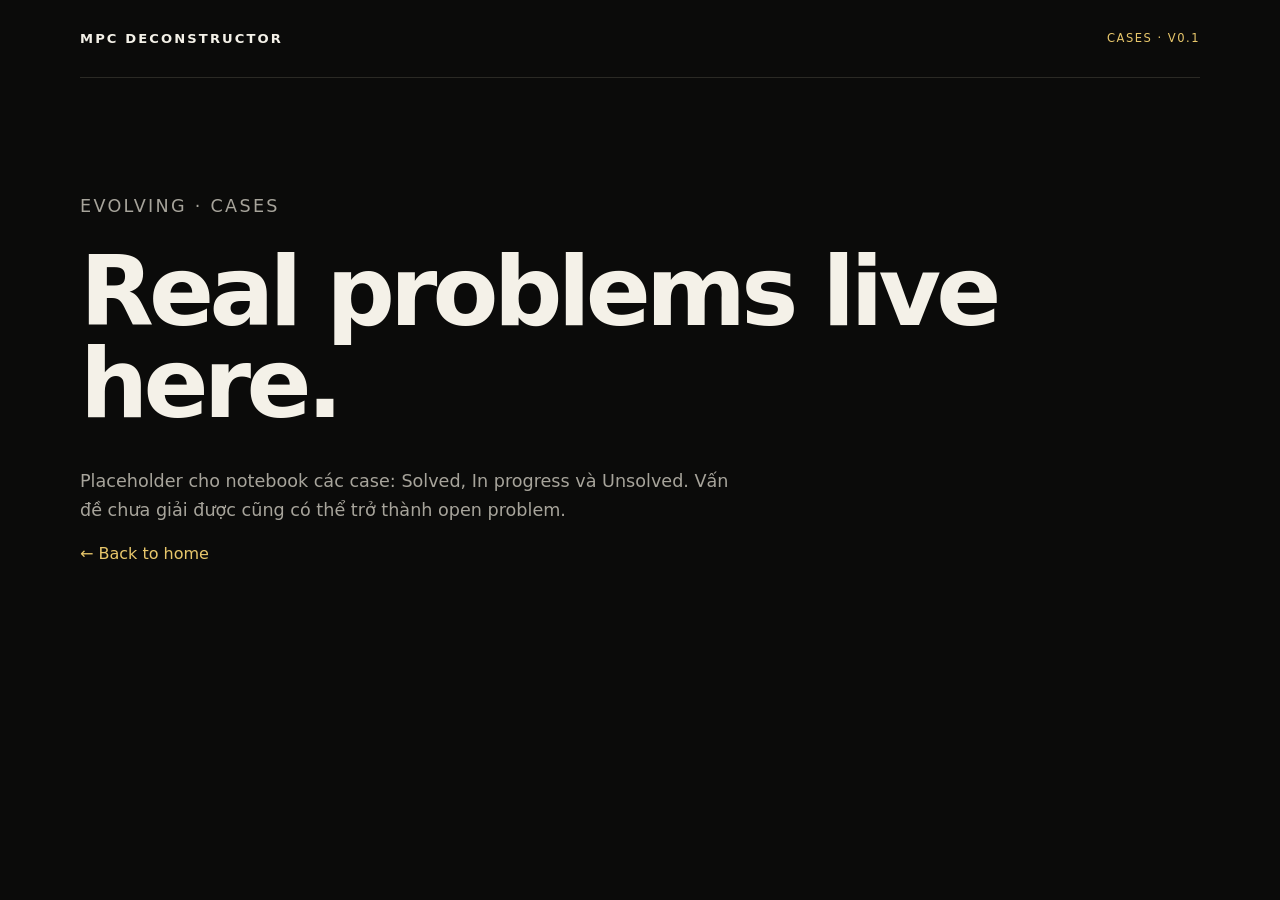
==== cases.html @ 7904d050 "v0.1: add cases.html" ====
<!doctype html><html lang="vi"><head><meta charset="utf-8"><meta name="viewport" content="width=device-width,initial-scale=1"><meta name="referrer" content="strict-origin-when-cross-origin"><meta http-equiv="Content-Security-Policy" content="default-src 'self';style-src 'self';script-src 'self';img-src 'self' data:;base-uri 'self';form-action 'self';frame-ancestors 'none';"><title>Cases · MPC Deconstructor</title><link rel="stylesheet" href="styles.css"></head><body><header class="site-header"><a class="brand" href="index.html">MPC DECONSTRUCTOR</a><span class="version">CASES · v0.1</span></header><main class="container placeholder"><p class="eyebrow">EVOLVING · CASES</p><h1>Real problems live here.</h1><p>Placeholder cho notebook các case: Solved, In progress và Unsolved. Vấn đề chưa giải được cũng có thể trở thành open problem.</p><a class="back" href="index.html">← Back to home</a></main></body></html>
---- styles.css ----
:root{--bg:#0b0b0a;--panel:#131311;--panel-hover:#1a1a17;--text:#f4f1e8;--muted:#a7a49b;--line:#2b2a25;--accent:#e8c76b;--max:1120px}*{box-sizing:border-box}html{scroll-behavior:smooth}body{margin:0;background:var(--bg);color:var(--text);font-family:Inter,ui-sans-serif,system-ui,-apple-system,BlinkMacSystemFont,"Segoe UI",sans-serif;line-height:1.6}a{color:inherit}.container{width:min(calc(100% - 40px),var(--max));margin-inline:auto}.site-header{width:min(calc(100% - 40px),var(--max));margin:0 auto;padding:28px 0;display:flex;justify-content:space-between;align-items:center;border-bottom:1px solid var(--line)}.brand{font-size:.82rem;letter-spacing:.16em;text-decoration:none;font-weight:800}.version,.eyebrow,.box-type,.card-index{color:var(--accent);font-size:.72rem;letter-spacing:.13em;text-transform:uppercase}.hero{padding:110px 0 120px;max-width:980px}.hero h1{max-width:800px;margin:14px 0 20px;font-size:clamp(3rem,8vw,6.6rem);line-height:.95;letter-spacing:-.055em}.hero-lead{font-size:clamp(1.25rem,2vw,1.65rem);max-width:720px;margin:0}.hero-note{color:var(--muted);margin-top:12px}.section-heading{max-width:720px;margin-bottom:44px}.section-heading h2{font-size:clamp(2.2rem,5vw,4rem);line-height:1;letter-spacing:-.04em;margin:8px 0 18px}.section-heading p:last-child{color:var(--muted);font-size:1.05rem}.why{padding:90px 0;border-top:1px solid var(--line)}.comparison-grid,.critique-grid,.box-grid{display:grid;gap:14px}.comparison-grid{grid-template-columns:repeat(2,1fr);margin-bottom:14px}.problem-card,.critique-grid article,.feature-box{border:1px solid var(--line);background:var(--panel);border-radius:18px}.problem-card{min-height:250px;padding:30px}.problem-card h3{font-size:1.6rem;margin:35px 0 8px}.problem-card p{color:var(--muted)}.problem-card .formula{color:var(--text);font-weight:700}.critique-grid{grid-template-columns:repeat(3,1fr)}.critique-grid article{padding:24px;min-height:180px}.critique-grid span{color:var(--accent);font-size:.75rem}.critique-grid h3{margin:28px 0 6px;font-size:1rem}.critique-grid p{margin:0;color:var(--muted);font-size:.92rem}.core{padding:90px 0 120px;border-top:1px solid var(--line)}.box-grid{grid-template-columns:repeat(6,1fr)}.feature-box{grid-column:span 2;min-height:270px;padding:28px;text-decoration:none;transition:transform .18s ease,background .18s ease,border-color .18s ease}.feature-box:hover,.feature-box:focus-visible{transform:translateY(-4px);background:var(--panel-hover);border-color:#55534a;outline:none}.feature-box.fixed{border-color:#4b432c}.icon{display:block;font-size:2rem;margin-bottom:20px}.box-type{display:block;margin-bottom:10px}.feature-box h3{font-size:2rem;margin:0 0 8px}.feature-box p{color:var(--muted);min-height:70px}.arrow{display:block;margin-top:24px;color:var(--accent);font-size:.9rem}.site-footer{border-top:1px solid var(--line);padding:40px 0;color:var(--muted)}.footer-inner{display:grid;grid-template-columns:1.2fr 1fr auto;gap:30px;align-items:start}.footer-inner strong{color:var(--text);letter-spacing:.12em;font-size:.8rem}.footer-inner p{margin:6px 0;font-size:.85rem}.footer-links{display:flex;flex-wrap:wrap;gap:12px 18px}.footer-links a{text-decoration:none;font-size:.85rem}.footer-links a:hover{color:var(--text)}.placeholder{min-height:65vh;display:grid;align-content:center;padding:80px 0}.placeholder h1{font-size:clamp(3rem,8vw,6rem);line-height:.95;letter-spacing:-.05em;margin:10px 0 20px}.placeholder p{max-width:650px;color:var(--muted);font-size:1.1rem}.back{color:var(--accent);text-decoration:none}@media(max-width:820px){.hero{padding:80px 0 90px}.comparison-grid,.critique-grid{grid-template-columns:1fr}.box-grid{grid-template-columns:1fr}.feature-box{grid-column:auto}.footer-inner{grid-template-columns:1fr}}@media(prefers-reduced-motion:reduce){html{scroll-behavior:auto}*,*::before,*::after{transition:none!important}}
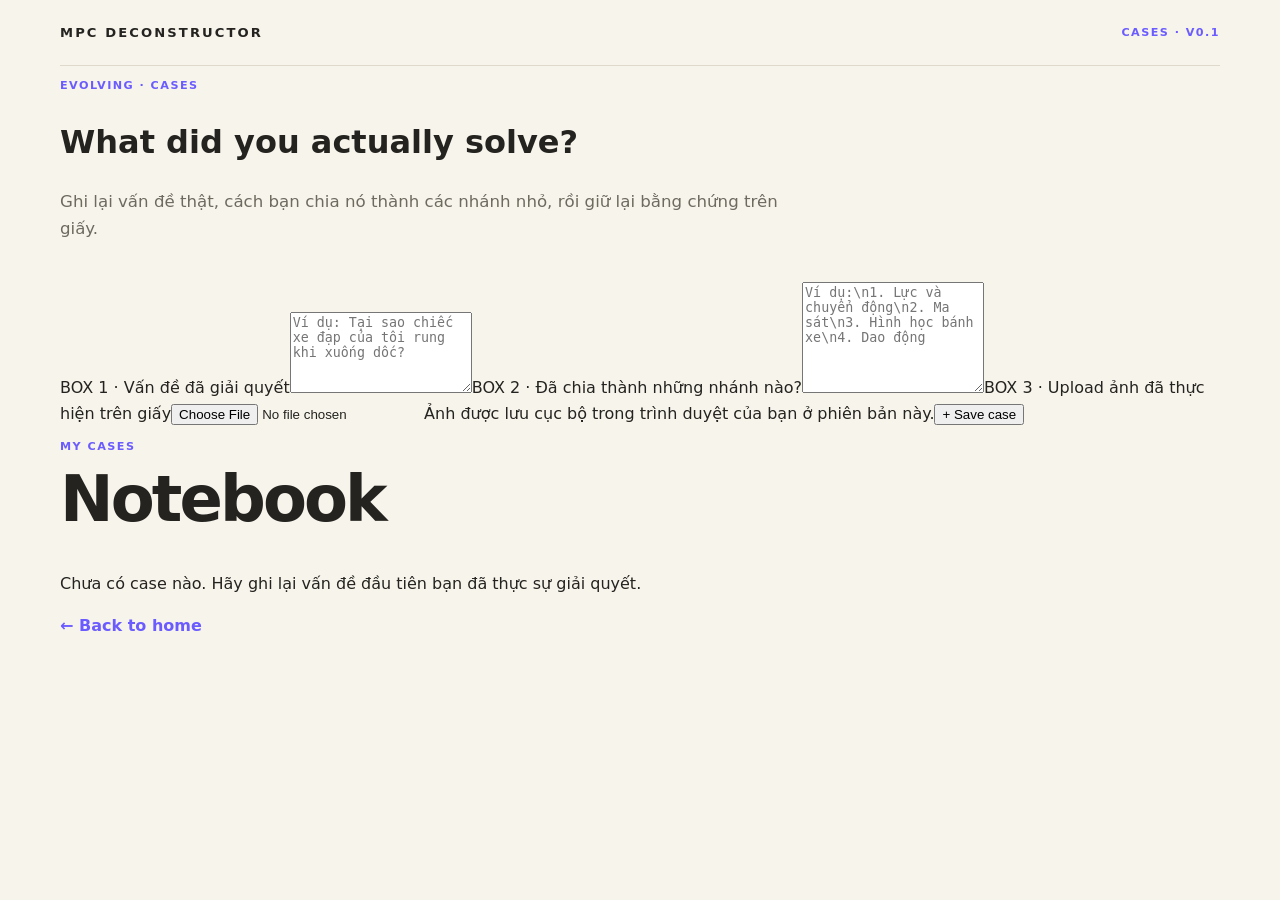
==== commit 1bd231ff: "(webagent): build cases notebook interface" ====
--- a/cases.html
+++ b/cases.html
@@ -1 +1 @@
-<!doctype html><html lang="vi"><head><meta charset="utf-8"><meta name="viewport" content="width=device-width,initial-scale=1"><meta name="referrer" content="strict-origin-when-cross-origin"><meta http-equiv="Content-Security-Policy" content="default-src 'self';style-src 'self';script-src 'self';img-src 'self' data:;base-uri 'self';form-action 'self';frame-ancestors 'none';"><title>Cases · MPC Deconstructor</title><link rel="stylesheet" href="styles.css"></head><body><header class="site-header"><a class="brand" href="index.html">MPC DECONSTRUCTOR</a><span class="version">CASES · v0.1</span></header><main class="container placeholder"><p class="eyebrow">EVOLVING · CASES</p><h1>Real problems live here.</h1><p>Placeholder cho notebook các case: Solved, In progress và Unsolved. Vấn đề chưa giải được cũng có thể trở thành open problem.</p><a class="back" href="index.html">← Back to home</a></main></body></html>+<!doctype html><html lang="vi"><head><meta charset="utf-8"><meta name="viewport" content="width=device-width,initial-scale=1"><meta name="referrer" content="strict-origin-when-cross-origin"><meta http-equiv="Content-Security-Policy" content="default-src 'self';style-src 'self';script-src 'self';img-src 'self' data:;base-uri 'self';form-action 'self';frame-ancestors 'none';"><title>Cases · MPC Deconstructor</title><link rel="stylesheet" href="styles.css"></head><body><header class="site-header"><a class="brand" href="index.html">MPC DECONSTRUCTOR</a><span class="version">CASES · v0.1</span></header><main class="container page"><div class="section-heading"><p class="eyebrow">EVOLVING · CASES</p><h1>What did you actually solve?</h1><p>Ghi lại vấn đề thật, cách bạn chia nó thành các nhánh nhỏ, rồi giữ lại bằng chứng trên giấy.</p></div><form id="case-form" class="editor-form"><label>BOX 1 · Vấn đề đã giải quyết<textarea id="case-problem" rows="5" placeholder="Ví dụ: Tại sao chiếc xe đạp của tôi rung khi xuống dốc?"></textarea></label><label>BOX 2 · Đã chia thành những nhánh nào?<textarea id="case-branches" rows="7" placeholder="Ví dụ:\n1. Lực và chuyển động\n2. Ma sát\n3. Hình học bánh xe\n4. Dao động"></textarea></label><label>BOX 3 · Upload ảnh đã thực hiện trên giấy<input id="case-image" type="file" accept="image/*"><span class="input-note">Ảnh được lưu cục bộ trong trình duyệt của bạn ở phiên bản này.</span></label><img id="case-preview" class="upload-preview" alt="Xem trước ảnh" hidden><button class="primary-button" type="submit">+ Save case</button></form><section class="saved-section"><div class="section-heading small"><p class="eyebrow">MY CASES</p><h2>Notebook</h2></div><div id="case-list" class="saved-grid"></div></section><a class="back" href="index.html">← Back to home</a></main><script src="app.js"></script></body></html>
--- a/styles.css
+++ b/styles.css
@@ -1 +1 @@
-:root{--bg:#0b0b0a;--panel:#131311;--panel-hover:#1a1a17;--text:#f4f1e8;--muted:#a7a49b;--line:#2b2a25;--accent:#e8c76b;--max:1120px}*{box-sizing:border-box}html{scroll-behavior:smooth}body{margin:0;background:var(--bg);color:var(--text);font-family:Inter,ui-sans-serif,system-ui,-apple-system,BlinkMacSystemFont,"Segoe UI",sans-serif;line-height:1.6}a{color:inherit}.container{width:min(calc(100% - 40px),var(--max));margin-inline:auto}.site-header{width:min(calc(100% - 40px),var(--max));margin:0 auto;padding:28px 0;display:flex;justify-content:space-between;align-items:center;border-bottom:1px solid var(--line)}.brand{font-size:.82rem;letter-spacing:.16em;text-decoration:none;font-weight:800}.version,.eyebrow,.box-type,.card-index{color:var(--accent);font-size:.72rem;letter-spacing:.13em;text-transform:uppercase}.hero{padding:110px 0 120px;max-width:980px}.hero h1{max-width:800px;margin:14px 0 20px;font-size:clamp(3rem,8vw,6.6rem);line-height:.95;letter-spacing:-.055em}.hero-lead{font-size:clamp(1.25rem,2vw,1.65rem);max-width:720px;margin:0}.hero-note{color:var(--muted);margin-top:12px}.section-heading{max-width:720px;margin-bottom:44px}.section-heading h2{font-size:clamp(2.2rem,5vw,4rem);line-height:1;letter-spacing:-.04em;margin:8px 0 18px}.section-heading p:last-child{color:var(--muted);font-size:1.05rem}.why{padding:90px 0;border-top:1px solid var(--line)}.comparison-grid,.critique-grid,.box-grid{display:grid;gap:14px}.comparison-grid{grid-template-columns:repeat(2,1fr);margin-bottom:14px}.problem-card,.critique-grid article,.feature-box{border:1px solid var(--line);background:var(--panel);border-radius:18px}.problem-card{min-height:250px;padding:30px}.problem-card h3{font-size:1.6rem;margin:35px 0 8px}.problem-card p{color:var(--muted)}.problem-card .formula{color:var(--text);font-weight:700}.critique-grid{grid-template-columns:repeat(3,1fr)}.critique-grid article{padding:24px;min-height:180px}.critique-grid span{color:var(--accent);font-size:.75rem}.critique-grid h3{margin:28px 0 6px;font-size:1rem}.critique-grid p{margin:0;color:var(--muted);font-size:.92rem}.core{padding:90px 0 120px;border-top:1px solid var(--line)}.box-grid{grid-template-columns:repeat(6,1fr)}.feature-box{grid-column:span 2;min-height:270px;padding:28px;text-decoration:none;transition:transform .18s ease,background .18s ease,border-color .18s ease}.feature-box:hover,.feature-box:focus-visible{transform:translateY(-4px);background:var(--panel-hover);border-color:#55534a;outline:none}.feature-box.fixed{border-color:#4b432c}.icon{display:block;font-size:2rem;margin-bottom:20px}.box-type{display:block;margin-bottom:10px}.feature-box h3{font-size:2rem;margin:0 0 8px}.feature-box p{color:var(--muted);min-height:70px}.arrow{display:block;margin-top:24px;color:var(--accent);font-size:.9rem}.site-footer{border-top:1px solid var(--line);padding:40px 0;color:var(--muted)}.footer-inner{display:grid;grid-template-columns:1.2fr 1fr auto;gap:30px;align-items:start}.footer-inner strong{color:var(--text);letter-spacing:.12em;font-size:.8rem}.footer-inner p{margin:6px 0;font-size:.85rem}.footer-links{display:flex;flex-wrap:wrap;gap:12px 18px}.footer-links a{text-decoration:none;font-size:.85rem}.footer-links a:hover{color:var(--text)}.placeholder{min-height:65vh;display:grid;align-content:center;padding:80px 0}.placeholder h1{font-size:clamp(3rem,8vw,6rem);line-height:.95;letter-spacing:-.05em;margin:10px 0 20px}.placeholder p{max-width:650px;color:var(--muted);font-size:1.1rem}.back{color:var(--accent);text-decoration:none}@media(max-width:820px){.hero{padding:80px 0 90px}.comparison-grid,.critique-grid{grid-template-columns:1fr}.box-grid{grid-template-columns:1fr}.feature-box{grid-column:auto}.footer-inner{grid-template-columns:1fr}}@media(prefers-reduced-motion:reduce){html{scroll-behavior:auto}*,*::before,*::after{transition:none!important}}+:root{--bg:#f7f4ec;--surface:#fff;--surface-2:#f0ede4;--text:#24231f;--muted:#6e6a60;--line:#ded9cb;--accent:#6b5cff;--accent-2:#f2b84b;--green:#4d9a6a;--max:1160px}*{box-sizing:border-box}html{scroll-behavior:smooth}body{margin:0;background:var(--bg);color:var(--text);font-family:Inter,ui-sans-serif,system-ui,-apple-system,BlinkMacSystemFont,"Segoe UI",sans-serif;line-height:1.6}a{color:inherit}.container{width:min(calc(100% - 40px),var(--max));margin-inline:auto}.site-header{width:min(calc(100% - 40px),var(--max));margin:0 auto;padding:22px 0;display:flex;justify-content:space-between;align-items:center;border-bottom:1px solid var(--line);background:var(--bg)}.brand{font-size:.82rem;letter-spacing:.16em;text-decoration:none;font-weight:850}.version,.eyebrow,.box-type,.card-index{color:var(--accent);font-size:.7rem;letter-spacing:.13em;text-transform:uppercase;font-weight:750}.hero{padding:92px 0 105px}.hero h1{max-width:900px;margin:14px 0 20px;font-size:clamp(3.2rem,8vw,7rem);line-height:.93;letter-spacing:-.06em}.hero-lead{font-size:clamp(1.25rem,2vw,1.6rem);max-width:720px;margin:0;font-weight:650}.hero-note{color:var(--muted);margin-top:10px}.why,.core{padding:82px 0;border-top:1px solid var(--line)}.section-heading{max-width:760px;margin-bottom:40px}.section-heading h2{font-size:clamp(2.3rem,5vw,4.4rem);line-height:1;letter-spacing:-.045em;margin:8px 0 18px}.section-heading p:last-child{color:var(--muted);font-size:1.04rem}.comparison-grid,.critique-grid,.box-grid{display:grid;gap:16px}.comparison-grid{grid-template-columns:repeat(2,1fr);margin-bottom:16px}.problem-card,.critique-grid article,.feature-box,.media-placeholder{border:1px solid var(--line);background:var(--surface);border-radius:22px;box-shadow:0 8px 30px rgba(52,45,20,.055)}.problem-card{padding:30px}.problem-card h3{font-size:1.7rem;margin:28px 0 8px}.problem-card p{color:var(--muted)}.problem-card .formula{color:var(--text);font-weight:800}.critique-grid{grid-template-columns:repeat(3,1fr)}.critique-grid article{padding:24px;min-height:195px}.critique-grid span{color:var(--accent);font-size:.75rem}.critique-grid h3{margin:25px 0 7px;font-size:1.03rem}.critique-grid p{margin:0;color:var(--muted);font-size:.93rem}.critique-media{margin-top:16px}.media-placeholder{min-height:170px;padding:18px;background:var(--surface-2);display:flex;flex-direction:column;justify-content:center;align-items:center;text-align:center;border-style:dashed;box-shadow:none}.media-placeholder strong{font-size:1rem}.media-placeholder small{max-width:270px;color:var(--muted);margin-top:6px}.media-placeholder .media-count{margin-top:12px;color:var(--accent);font-size:.72rem;font-weight:800;letter-spacing:.08em;text-transform:uppercase}.why-gallery{margin-top:18px;display:grid;grid-template-columns:1.3fr .7fr;gap:16px}.why-gallery .media-placeholder{min-height:220px}.core{padding-bottom:110px}.box-grid{grid-template-columns:repeat(6,1fr)}.feature-box{grid-column:span 2;min-height:275px;padding:28px;text-decoration:none;transition:transform .18s ease,box-shadow .18s ease,border-color .18s ease}.feature-box:hover,.feature-box:focus-visible{transform:translateY(-4px);box-shadow:0 15px 35px rgba(52,45,20,.09);border-color:#bbb4a3;outline:none}.feature-box.fixed{border-top:4px solid var(--accent)}.feature-box.evolving{border-top:4px solid var(--accent-2)}.icon{display:block;font-size:2rem;margin-bottom:18px}.box-type{display:block;margin-bottom:10px}.feature-box h3{font-size:2rem;margin:0 0 8px}.feature-box p{color:var(--muted);min-height:70px}.arrow{display:block;margin-top:24px;color:var(--accent);font-size:.9rem;font-weight:750}.site-footer{border-top:1px solid var(--line);padding:40px 0;color:var(--muted);background:#eeeadf}.footer-inner{display:grid;grid-template-columns:1.2fr 1fr auto;gap:30px;align-items:start}.footer-inner strong{color:var(--text);letter-spacing:.12em;font-size:.8rem}.footer-inner p{margin:6px 0;font-size:.85rem}.footer-links{display:flex;flex-wrap:wrap;gap:12px 18px}.footer-links a{text-decoration:none;font-size:.85rem}.footer-links a:hover{color:var(--text)}.placeholder{min-height:65vh;display:grid;align-content:center;padding:80px 0}.placeholder h1{font-size:clamp(3rem,8vw,6rem);line-height:.95;letter-spacing:-.05em;margin:10px 0 20px}.placeholder p{max-width:650px;color:var(--muted);font-size:1.1rem}.back{color:var(--accent);text-decoration:none;font-weight:750}@media(max-width:820px){.hero{padding:70px 0 80px}.comparison-grid,.critique-grid,.why-gallery{grid-template-columns:1fr}.box-grid{grid-template-columns:1fr}.feature-box{grid-column:auto}.footer-inner{grid-template-columns:1fr}}@media(prefers-reduced-motion:reduce){html{scroll-behavior:auto}*,*::before,*::after{transition:none!important}}
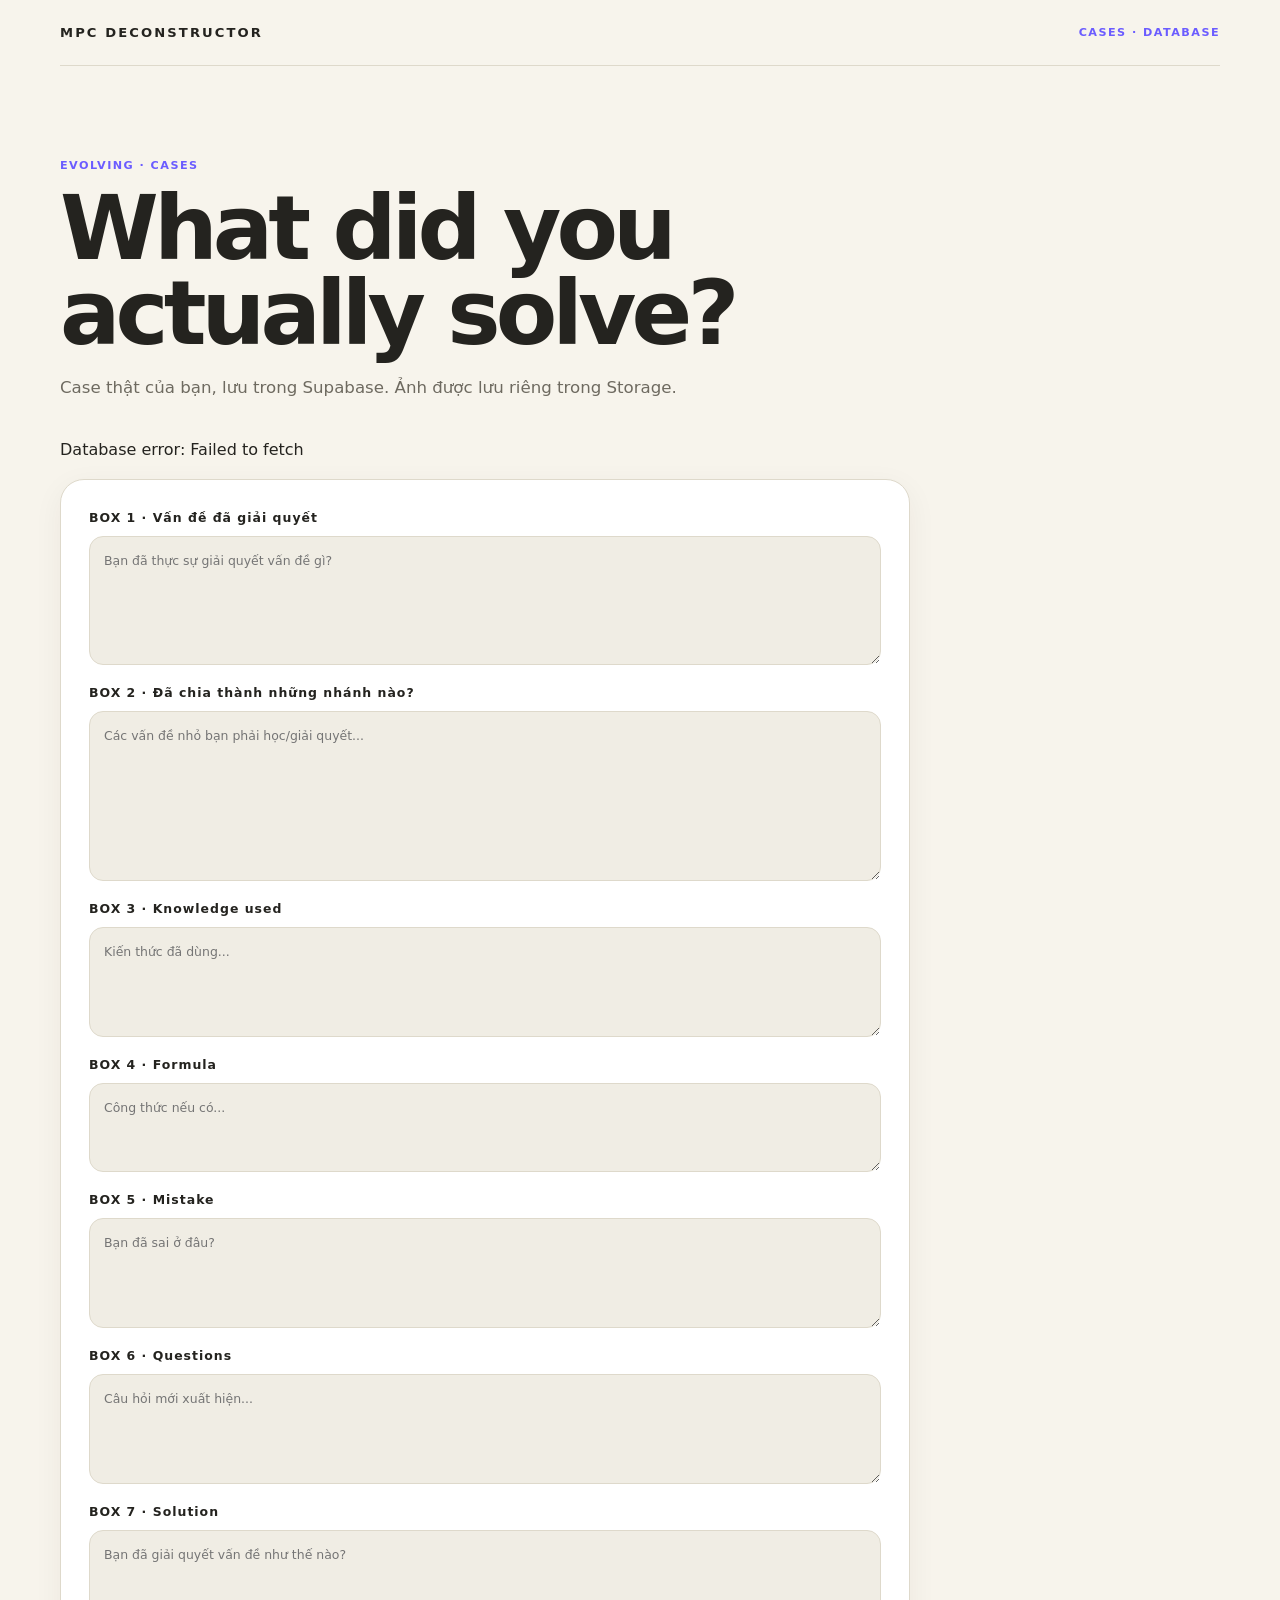
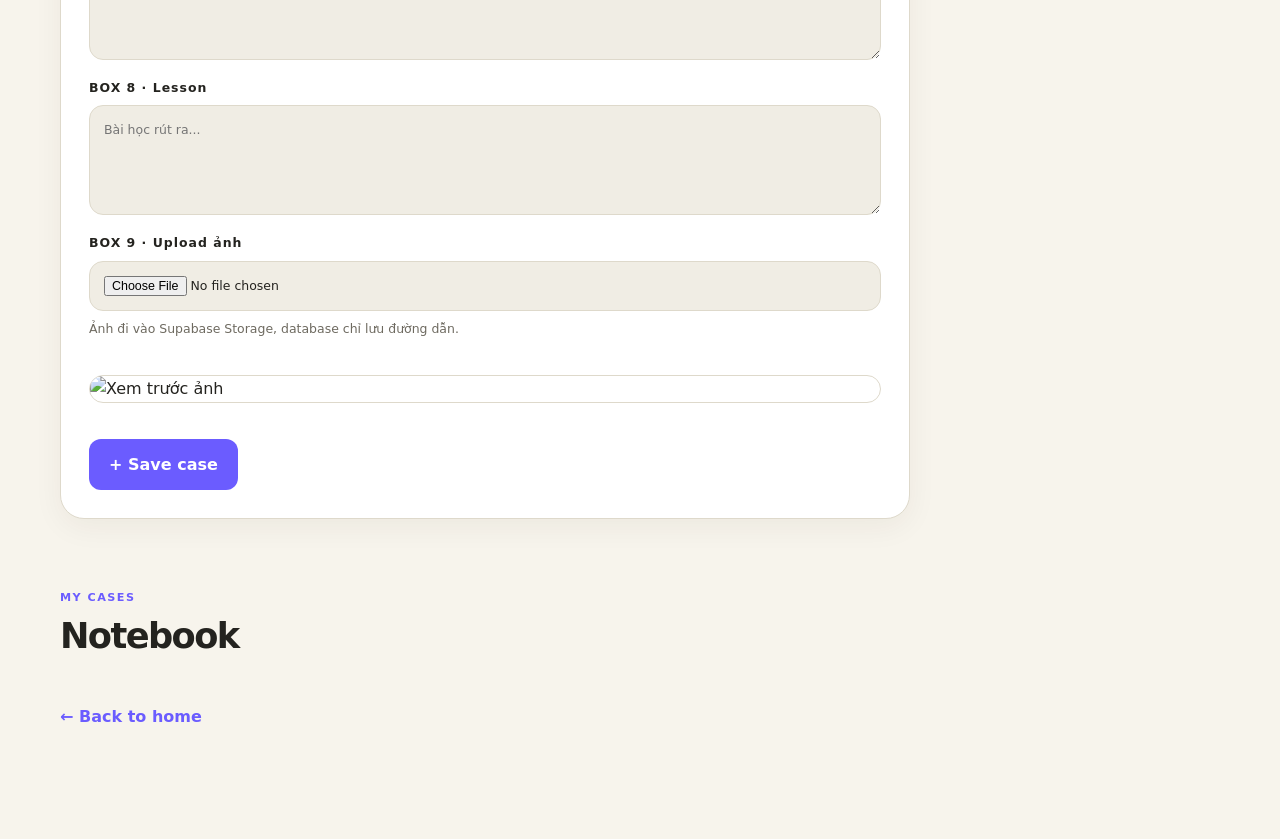
==== commit 7723ef73: "(webagent): replace local case notebook with database form" ====
--- a/cases.html
+++ b/cases.html
@@ -1 +1 @@
-<!doctype html><html lang="vi"><head><meta charset="utf-8"><meta name="viewport" content="width=device-width,initial-scale=1"><meta name="referrer" content="strict-origin-when-cross-origin"><meta http-equiv="Content-Security-Policy" content="default-src 'self';style-src 'self';script-src 'self';img-src 'self' data:;base-uri 'self';form-action 'self';frame-ancestors 'none';"><title>Cases · MPC Deconstructor</title><link rel="stylesheet" href="styles.css"></head><body><header class="site-header"><a class="brand" href="index.html">MPC DECONSTRUCTOR</a><span class="version">CASES · v0.1</span></header><main class="container page"><div class="section-heading"><p class="eyebrow">EVOLVING · CASES</p><h1>What did you actually solve?</h1><p>Ghi lại vấn đề thật, cách bạn chia nó thành các nhánh nhỏ, rồi giữ lại bằng chứng trên giấy.</p></div><form id="case-form" class="editor-form"><label>BOX 1 · Vấn đề đã giải quyết<textarea id="case-problem" rows="5" placeholder="Ví dụ: Tại sao chiếc xe đạp của tôi rung khi xuống dốc?"></textarea></label><label>BOX 2 · Đã chia thành những nhánh nào?<textarea id="case-branches" rows="7" placeholder="Ví dụ:\n1. Lực và chuyển động\n2. Ma sát\n3. Hình học bánh xe\n4. Dao động"></textarea></label><label>BOX 3 · Upload ảnh đã thực hiện trên giấy<input id="case-image" type="file" accept="image/*"><span class="input-note">Ảnh được lưu cục bộ trong trình duyệt của bạn ở phiên bản này.</span></label><img id="case-preview" class="upload-preview" alt="Xem trước ảnh" hidden><button class="primary-button" type="submit">+ Save case</button></form><section class="saved-section"><div class="section-heading small"><p class="eyebrow">MY CASES</p><h2>Notebook</h2></div><div id="case-list" class="saved-grid"></div></section><a class="back" href="index.html">← Back to home</a></main><script src="app.js"></script></body></html>+<!doctype html><html lang="vi"><head><meta charset="utf-8"><meta name="viewport" content="width=device-width,initial-scale=1"><meta name="referrer" content="strict-origin-when-cross-origin"><meta http-equiv="Content-Security-Policy" content="default-src 'self';style-src 'self';script-src 'self';connect-src 'self' https://dctqsupasambvnyiyccn.supabase.co;img-src 'self' data: blob:;base-uri 'self';form-action 'self';frame-ancestors 'none';"><title>Cases · MPC Deconstructor</title><link rel="stylesheet" href="styles.css"></head><body><header class="site-header"><a class="brand" href="index.html">MPC DECONSTRUCTOR</a><span class="version">CASES · DATABASE</span></header><main class="container page"><div class="section-heading"><p class="eyebrow">EVOLVING · CASES</p><h1>What did you actually solve?</h1><p>Case thật của bạn, lưu trong Supabase. Ảnh được lưu riêng trong Storage.</p></div><p class="db-error" aria-live="polite"></p><form id="case-form" class="editor-form"><label>BOX 1 · Vấn đề đã giải quyết<textarea id="case-problem" rows="5" placeholder="Bạn đã thực sự giải quyết vấn đề gì?"></textarea></label><label>BOX 2 · Đã chia thành những nhánh nào?<textarea id="case-branches" rows="7" placeholder="Các vấn đề nhỏ bạn phải học/giải quyết..."></textarea></label><label>BOX 3 · Knowledge used<textarea id="case-knowledge" rows="4" placeholder="Kiến thức đã dùng..."></textarea></label><label>BOX 4 · Formula<textarea id="case-formula" rows="3" placeholder="Công thức nếu có..."></textarea></label><label>BOX 5 · Mistake<textarea id="case-mistake" rows="4" placeholder="Bạn đã sai ở đâu?"></textarea></label><label>BOX 6 · Questions<textarea id="case-questions" rows="4" placeholder="Câu hỏi mới xuất hiện..."></textarea></label><label>BOX 7 · Solution<textarea id="case-solution" rows="5" placeholder="Bạn đã giải quyết vấn đề như thế nào?"></textarea></label><label>BOX 8 · Lesson<textarea id="case-lesson" rows="4" placeholder="Bài học rút ra..."></textarea></label><label>BOX 9 · Upload ảnh<input id="case-image" type="file" accept="image/*"><span class="input-note">Ảnh đi vào Supabase Storage, database chỉ lưu đường dẫn.</span></label><img id="case-preview" class="upload-preview" alt="Xem trước ảnh" hidden><button class="primary-button" type="submit">+ Save case</button></form><section class="saved-section"><div class="section-heading small"><p class="eyebrow">MY CASES</p><h2>Notebook</h2></div><div id="case-list" class="saved-grid"></div></section><a class="back" href="index.html">← Back to home</a></main><script src="app.js"></script></body></html>
--- a/styles.css
+++ b/styles.css
@@ -1 +1 @@
-:root{--bg:#f7f4ec;--surface:#fff;--surface-2:#f0ede4;--text:#24231f;--muted:#6e6a60;--line:#ded9cb;--accent:#6b5cff;--accent-2:#f2b84b;--green:#4d9a6a;--max:1160px}*{box-sizing:border-box}html{scroll-behavior:smooth}body{margin:0;background:var(--bg);color:var(--text);font-family:Inter,ui-sans-serif,system-ui,-apple-system,BlinkMacSystemFont,"Segoe UI",sans-serif;line-height:1.6}a{color:inherit}.container{width:min(calc(100% - 40px),var(--max));margin-inline:auto}.site-header{width:min(calc(100% - 40px),var(--max));margin:0 auto;padding:22px 0;display:flex;justify-content:space-between;align-items:center;border-bottom:1px solid var(--line);background:var(--bg)}.brand{font-size:.82rem;letter-spacing:.16em;text-decoration:none;font-weight:850}.version,.eyebrow,.box-type,.card-index{color:var(--accent);font-size:.7rem;letter-spacing:.13em;text-transform:uppercase;font-weight:750}.hero{padding:92px 0 105px}.hero h1{max-width:900px;margin:14px 0 20px;font-size:clamp(3.2rem,8vw,7rem);line-height:.93;letter-spacing:-.06em}.hero-lead{font-size:clamp(1.25rem,2vw,1.6rem);max-width:720px;margin:0;font-weight:650}.hero-note{color:var(--muted);margin-top:10px}.why,.core{padding:82px 0;border-top:1px solid var(--line)}.section-heading{max-width:760px;margin-bottom:40px}.section-heading h2{font-size:clamp(2.3rem,5vw,4.4rem);line-height:1;letter-spacing:-.045em;margin:8px 0 18px}.section-heading p:last-child{color:var(--muted);font-size:1.04rem}.comparison-grid,.critique-grid,.box-grid{display:grid;gap:16px}.comparison-grid{grid-template-columns:repeat(2,1fr);margin-bottom:16px}.problem-card,.critique-grid article,.feature-box,.media-placeholder{border:1px solid var(--line);background:var(--surface);border-radius:22px;box-shadow:0 8px 30px rgba(52,45,20,.055)}.problem-card{padding:30px}.problem-card h3{font-size:1.7rem;margin:28px 0 8px}.problem-card p{color:var(--muted)}.problem-card .formula{color:var(--text);font-weight:800}.critique-grid{grid-template-columns:repeat(3,1fr)}.critique-grid article{padding:24px;min-height:195px}.critique-grid span{color:var(--accent);font-size:.75rem}.critique-grid h3{margin:25px 0 7px;font-size:1.03rem}.critique-grid p{margin:0;color:var(--muted);font-size:.93rem}.critique-media{margin-top:16px}.media-placeholder{min-height:170px;padding:18px;background:var(--surface-2);display:flex;flex-direction:column;justify-content:center;align-items:center;text-align:center;border-style:dashed;box-shadow:none}.media-placeholder strong{font-size:1rem}.media-placeholder small{max-width:270px;color:var(--muted);margin-top:6px}.media-placeholder .media-count{margin-top:12px;color:var(--accent);font-size:.72rem;font-weight:800;letter-spacing:.08em;text-transform:uppercase}.why-gallery{margin-top:18px;display:grid;grid-template-columns:1.3fr .7fr;gap:16px}.why-gallery .media-placeholder{min-height:220px}.core{padding-bottom:110px}.box-grid{grid-template-columns:repeat(6,1fr)}.feature-box{grid-column:span 2;min-height:275px;padding:28px;text-decoration:none;transition:transform .18s ease,box-shadow .18s ease,border-color .18s ease}.feature-box:hover,.feature-box:focus-visible{transform:translateY(-4px);box-shadow:0 15px 35px rgba(52,45,20,.09);border-color:#bbb4a3;outline:none}.feature-box.fixed{border-top:4px solid var(--accent)}.feature-box.evolving{border-top:4px solid var(--accent-2)}.icon{display:block;font-size:2rem;margin-bottom:18px}.box-type{display:block;margin-bottom:10px}.feature-box h3{font-size:2rem;margin:0 0 8px}.feature-box p{color:var(--muted);min-height:70px}.arrow{display:block;margin-top:24px;color:var(--accent);font-size:.9rem;font-weight:750}.site-footer{border-top:1px solid var(--line);padding:40px 0;color:var(--muted);background:#eeeadf}.footer-inner{display:grid;grid-template-columns:1.2fr 1fr auto;gap:30px;align-items:start}.footer-inner strong{color:var(--text);letter-spacing:.12em;font-size:.8rem}.footer-inner p{margin:6px 0;font-size:.85rem}.footer-links{display:flex;flex-wrap:wrap;gap:12px 18px}.footer-links a{text-decoration:none;font-size:.85rem}.footer-links a:hover{color:var(--text)}.placeholder{min-height:65vh;display:grid;align-content:center;padding:80px 0}.placeholder h1{font-size:clamp(3rem,8vw,6rem);line-height:.95;letter-spacing:-.05em;margin:10px 0 20px}.placeholder p{max-width:650px;color:var(--muted);font-size:1.1rem}.back{color:var(--accent);text-decoration:none;font-weight:750}@media(max-width:820px){.hero{padding:70px 0 80px}.comparison-grid,.critique-grid,.why-gallery{grid-template-columns:1fr}.box-grid{grid-template-columns:1fr}.feature-box{grid-column:auto}.footer-inner{grid-template-columns:1fr}}@media(prefers-reduced-motion:reduce){html{scroll-behavior:auto}*,*::before,*::after{transition:none!important}}+:root{--bg:#f7f4ec;--surface:#fff;--surface-2:#f0ede4;--text:#24231f;--muted:#6e6a60;--line:#ded9cb;--accent:#6b5cff;--accent-2:#f2b84b;--green:#4d9a6a;--max:1160px}*{box-sizing:border-box}html{scroll-behavior:smooth}body{margin:0;background:var(--bg);color:var(--text);font-family:Inter,ui-sans-serif,system-ui,-apple-system,BlinkMacSystemFont,"Segoe UI",sans-serif;line-height:1.6}a{color:inherit}.container{width:min(calc(100% - 40px),var(--max));margin-inline:auto}.site-header{width:min(calc(100% - 40px),var(--max));margin:0 auto;padding:22px 0;display:flex;justify-content:space-between;align-items:center;border-bottom:1px solid var(--line);background:var(--bg)}.brand{font-size:.82rem;letter-spacing:.16em;text-decoration:none;font-weight:850}.version,.eyebrow,.box-type,.card-index{color:var(--accent);font-size:.7rem;letter-spacing:.13em;text-transform:uppercase;font-weight:750}.hero{padding:92px 0 105px}.hero h1{max-width:900px;margin:14px 0 20px;font-size:clamp(3.2rem,8vw,7rem);line-height:.93;letter-spacing:-.06em}.hero-lead{font-size:clamp(1.25rem,2vw,1.6rem);max-width:720px;margin:0;font-weight:650}.hero-note{color:var(--muted);margin-top:10px}.why,.core{padding:82px 0;border-top:1px solid var(--line)}.section-heading{max-width:760px;margin-bottom:40px}.section-heading h2{font-size:clamp(2.3rem,5vw,4.4rem);line-height:1;letter-spacing:-.045em;margin:8px 0 18px}.section-heading p:last-child{color:var(--muted);font-size:1.04rem}.comparison-grid,.critique-grid,.box-grid{display:grid;gap:16px}.comparison-grid{grid-template-columns:repeat(2,1fr);margin-bottom:16px}.problem-card,.critique-grid article,.feature-box,.media-placeholder{border:1px solid var(--line);background:var(--surface);border-radius:22px;box-shadow:0 8px 30px rgba(52,45,20,.055)}.problem-card{padding:30px}.problem-card h3{font-size:1.7rem;margin:28px 0 8px}.problem-card p{color:var(--muted)}.problem-card .formula{color:var(--text);font-weight:800}.critique-grid{grid-template-columns:repeat(3,1fr)}.critique-grid article{padding:24px;min-height:195px}.critique-grid span{color:var(--accent);font-size:.75rem}.critique-grid h3{margin:25px 0 7px;font-size:1.03rem}.critique-grid p{margin:0;color:var(--muted);font-size:.93rem}.critique-media{margin-top:16px}.media-placeholder{min-height:170px;padding:18px;background:var(--surface-2);display:flex;flex-direction:column;justify-content:center;align-items:center;text-align:center;border-style:dashed;box-shadow:none}.media-placeholder strong{font-size:1rem}.media-placeholder small{max-width:270px;color:var(--muted);margin-top:6px}.media-placeholder .media-count{margin-top:12px;color:var(--accent);font-size:.72rem;font-weight:800;letter-spacing:.08em;text-transform:uppercase}.why-gallery{margin-top:18px;display:grid;grid-template-columns:1.3fr .7fr;gap:16px}.why-gallery .media-placeholder{min-height:220px}.core{padding-bottom:110px}.box-grid{grid-template-columns:repeat(6,1fr)}.feature-box{grid-column:span 2;min-height:275px;padding:28px;text-decoration:none;transition:transform .18s ease,box-shadow .18s ease,border-color .18s ease}.feature-box:hover,.feature-box:focus-visible{transform:translateY(-4px);box-shadow:0 15px 35px rgba(52,45,20,.09);border-color:#bbb4a3;outline:none}.feature-box.fixed{border-top:4px solid var(--accent)}.feature-box.evolving{border-top:4px solid var(--accent-2)}.icon{display:block;font-size:2rem;margin-bottom:18px}.box-type{display:block;margin-bottom:10px}.feature-box h3{font-size:2rem;margin:0 0 8px}.feature-box p{color:var(--muted);min-height:70px}.arrow{display:block;margin-top:24px;color:var(--accent);font-size:.9rem;font-weight:750}.site-footer{border-top:1px solid var(--line);padding:40px 0;color:var(--muted);background:#eeeadf}.footer-inner{display:grid;grid-template-columns:1.2fr 1fr auto;gap:30px;align-items:start}.footer-inner strong{color:var(--text);letter-spacing:.12em;font-size:.8rem}.footer-inner p{margin:6px 0;font-size:.85rem}.footer-links{display:flex;flex-wrap:wrap;gap:12px 18px}.footer-links a{text-decoration:none;font-size:.85rem}.footer-links a:hover{color:var(--text)}.placeholder{min-height:65vh;display:grid;align-content:center;padding:80px 0}.placeholder h1{font-size:clamp(3rem,8vw,6rem);line-height:.95;letter-spacing:-.05em;margin:10px 0 20px}.placeholder p{max-width:650px;color:var(--muted);font-size:1.1rem}.back{color:var(--accent);text-decoration:none;font-weight:750}@media(max-width:820px){.hero{padding:70px 0 80px}.comparison-grid,.critique-grid,.why-gallery{grid-template-columns:1fr}.box-grid{grid-template-columns:1fr}.feature-box{grid-column:auto}.footer-inner{grid-template-columns:1fr}}@media(prefers-reduced-motion:reduce){html{scroll-behavior:auto}*,*::before,*::after{transition:none!important}}.page{padding:80px 0 110px}.page>.section-heading{margin-bottom:36px}.page h1{font-size:clamp(3rem,7vw,6.2rem);line-height:.95;letter-spacing:-.055em;margin:10px 0 18px}.section-heading.small{margin:0 0 20px}.section-heading.small h2{font-size:2.2rem}.map-grid{display:grid;grid-template-columns:repeat(3,1fr);gap:18px;margin-bottom:34px}.map-group{background:var(--surface);border:1px solid var(--line);border-radius:24px;padding:28px;box-shadow:0 8px 30px rgba(52,45,20,.055)}.map-number{color:var(--accent);font-size:.75rem;font-weight:800;letter-spacing:.12em}.map-group h2{font-size:2.1rem;margin:8px 0 0}.map-group>p{color:var(--muted);margin-top:0}.map-group details{border-top:1px solid var(--line);padding:14px 0}.map-group summary{cursor:pointer;font-weight:750}.map-group ul{color:var(--muted);padding-left:20px;margin-bottom:0}.editor-form{display:grid;gap:18px;max-width:850px;background:var(--surface);border:1px solid var(--line);border-radius:24px;padding:28px;box-shadow:0 8px 30px rgba(52,45,20,.055)}.editor-form label{display:grid;gap:8px;font-size:.78rem;font-weight:800;letter-spacing:.08em}.editor-form textarea,.editor-form input[type="text"],.editor-form input[type="file"]{font:inherit;letter-spacing:normal;font-weight:500;color:var(--text);border:1px solid var(--line);border-radius:14px;background:var(--surface-2);padding:14px}.editor-form textarea{resize:vertical}.input-note{font-size:.78rem;color:var(--muted);font-weight:500;letter-spacing:normal}.primary-button{justify-self:start;border:0;border-radius:12px;background:var(--accent);color:white;padding:13px 20px;font:inherit;font-weight:800;cursor:pointer}.primary-button:hover{filter:brightness(.95)}.upload-preview{display:block;max-width:850px;max-height:480px;margin:18px 0;border-radius:18px;border:1px solid var(--line);object-fit:contain;background:var(--surface)}.saved-section{margin:70px 0 30px}.saved-grid{display:grid;grid-template-columns:repeat(2,1fr);gap:18px}.saved-card,.term-card{background:var(--surface);border:1px solid var(--line);border-radius:20px;padding:22px}.saved-card h3,.term-card h3{margin:5px 0 10px;font-size:1.35rem}.saved-card p,.term-card p{color:var(--muted);white-space:normal}.saved-card img{width:100%;max-height:360px;object-fit:contain;border-radius:14px;background:var(--surface-2);margin-top:12px}.saved-number{color:var(--accent);font-size:.7rem;font-weight:800;letter-spacing:.12em}.delete-button{border:0;background:transparent;color:var(--muted);font:inherit;font-size:.82rem;text-decoration:underline;cursor:pointer;margin-top:12px}.empty-state{color:var(--muted);padding:20px 0}.term-list{display:grid;gap:14px}.term-card{display:flex;justify-content:space-between;gap:20px;align-items:flex-start}.term-card p{margin:0}.tool-card{display:flex;align-items:center;gap:22px;text-decoration:none;background:var(--surface);border:1px solid var(--line);border-radius:24px;padding:24px;max-width:720px;box-shadow:0 8px 30px rgba(52,45,20,.055);transition:transform .18s ease,box-shadow .18s ease}.tool-card:hover{transform:translateY(-3px);box-shadow:0 14px 35px rgba(52,45,20,.1)}.tool-card img{width:64px;height:64px}.tool-card h2{margin:2px 0 4px;font-size:1.8rem}.tool-card p{margin:0;color:var(--muted)}.tool-arrow{margin-left:auto;color:var(--accent);font-weight:800}@media(max-width:900px){.map-grid{grid-template-columns:1fr 1fr}}@media(max-width:620px){.map-grid,.saved-grid{grid-template-columns:1fr}.page{padding-top:55px}.term-card{flex-direction:column}.tool-card{align-items:flex-start}.tool-arrow{margin-left:0}}.tool-launcher .primary-button{display:inline-flex;align-items:center;gap:9px}.tool-launcher .primary-button img{width:20px;height:20px}.tool-launcher{margin-bottom:18px}
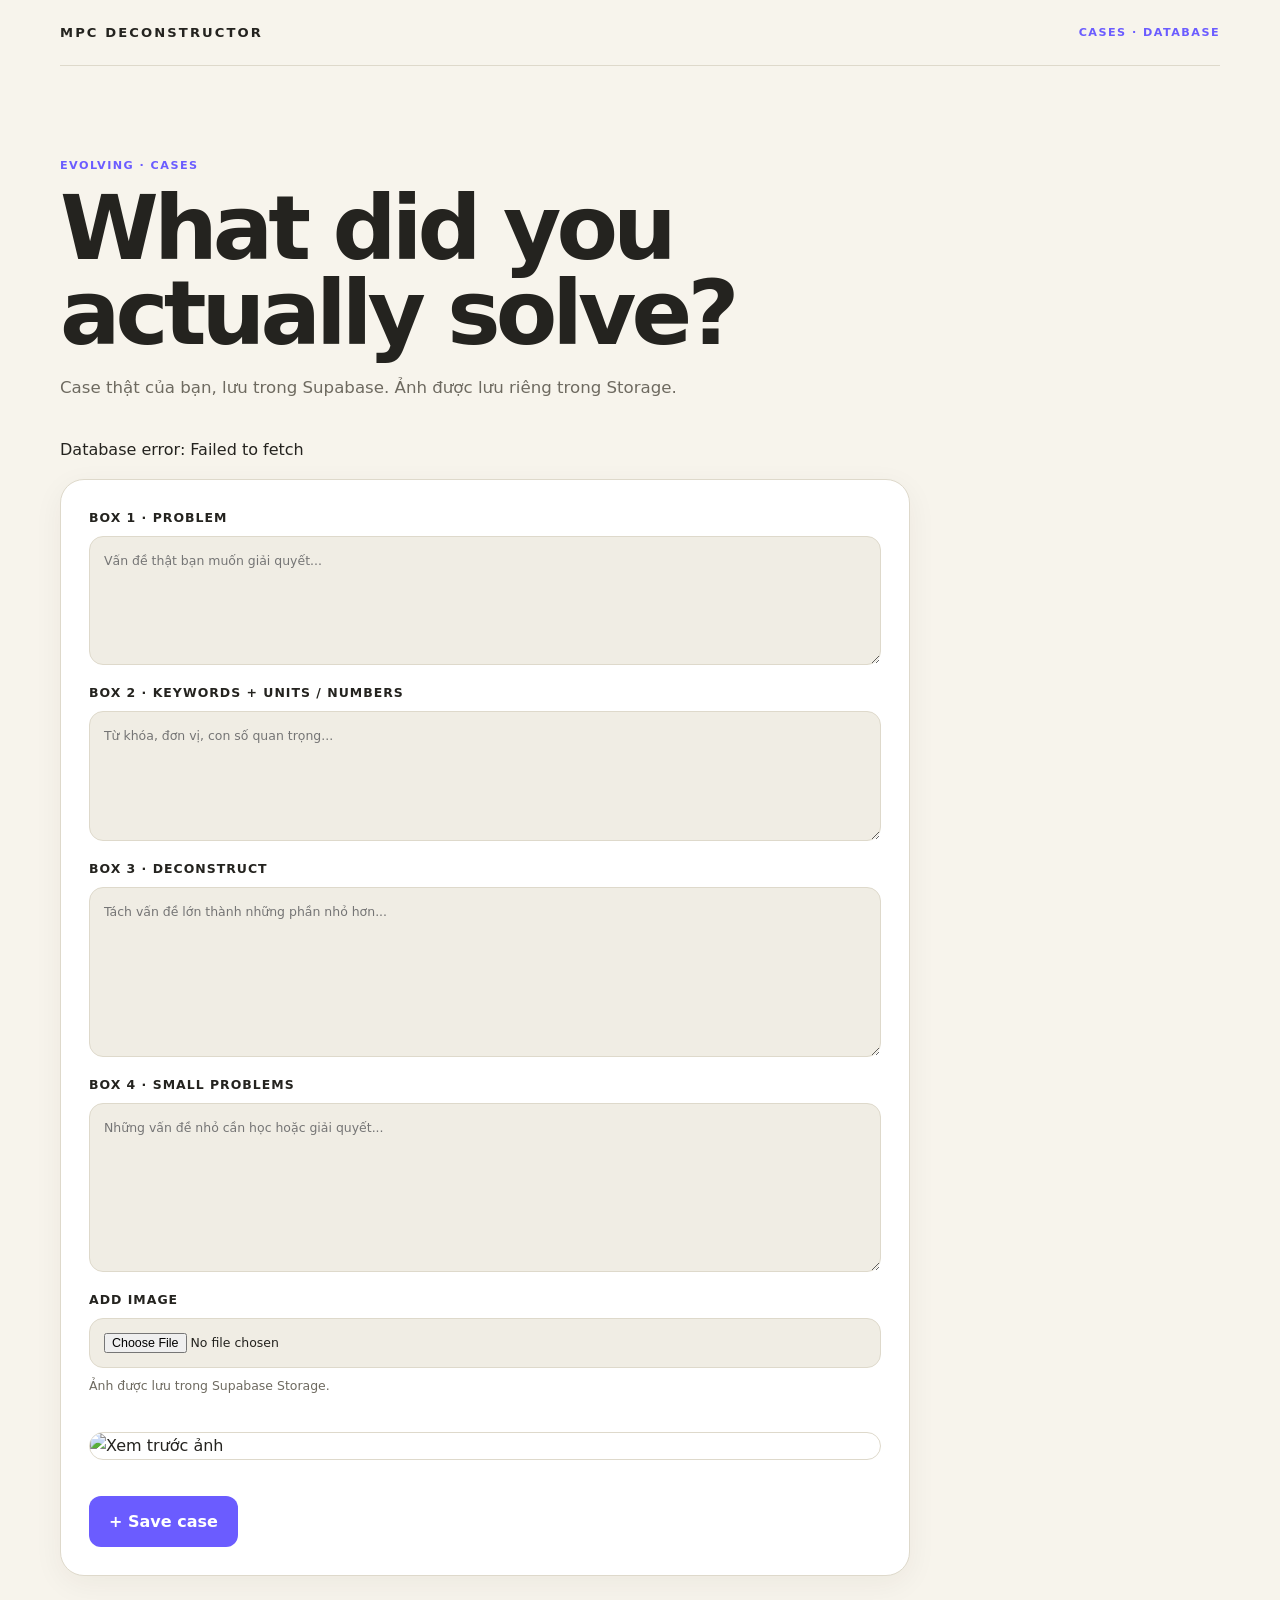
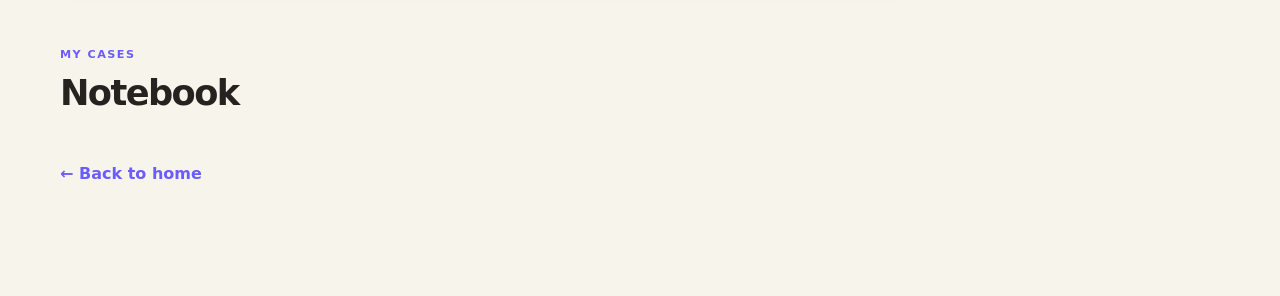
==== commit 8c06c368: "(webagent): simplify cases to MPC deconstruction flow" ====
--- a/cases.html
+++ b/cases.html
@@ -1 +1,9 @@
-<!doctype html><html lang="vi"><head><meta charset="utf-8"><meta name="viewport" content="width=device-width,initial-scale=1"><meta name="referrer" content="strict-origin-when-cross-origin"><meta http-equiv="Content-Security-Policy" content="default-src 'self';style-src 'self';script-src 'self';connect-src 'self' https://dctqsupasambvnyiyccn.supabase.co;img-src 'self' data: blob:;base-uri 'self';form-action 'self';frame-ancestors 'none';"><title>Cases · MPC Deconstructor</title><link rel="stylesheet" href="styles.css"></head><body><header class="site-header"><a class="brand" href="index.html">MPC DECONSTRUCTOR</a><span class="version">CASES · DATABASE</span></header><main class="container page"><div class="section-heading"><p class="eyebrow">EVOLVING · CASES</p><h1>What did you actually solve?</h1><p>Case thật của bạn, lưu trong Supabase. Ảnh được lưu riêng trong Storage.</p></div><p class="db-error" aria-live="polite"></p><form id="case-form" class="editor-form"><label>BOX 1 · Vấn đề đã giải quyết<textarea id="case-problem" rows="5" placeholder="Bạn đã thực sự giải quyết vấn đề gì?"></textarea></label><label>BOX 2 · Đã chia thành những nhánh nào?<textarea id="case-branches" rows="7" placeholder="Các vấn đề nhỏ bạn phải học/giải quyết..."></textarea></label><label>BOX 3 · Knowledge used<textarea id="case-knowledge" rows="4" placeholder="Kiến thức đã dùng..."></textarea></label><label>BOX 4 · Formula<textarea id="case-formula" rows="3" placeholder="Công thức nếu có..."></textarea></label><label>BOX 5 · Mistake<textarea id="case-mistake" rows="4" placeholder="Bạn đã sai ở đâu?"></textarea></label><label>BOX 6 · Questions<textarea id="case-questions" rows="4" placeholder="Câu hỏi mới xuất hiện..."></textarea></label><label>BOX 7 · Solution<textarea id="case-solution" rows="5" placeholder="Bạn đã giải quyết vấn đề như thế nào?"></textarea></label><label>BOX 8 · Lesson<textarea id="case-lesson" rows="4" placeholder="Bài học rút ra..."></textarea></label><label>BOX 9 · Upload ảnh<input id="case-image" type="file" accept="image/*"><span class="input-note">Ảnh đi vào Supabase Storage, database chỉ lưu đường dẫn.</span></label><img id="case-preview" class="upload-preview" alt="Xem trước ảnh" hidden><button class="primary-button" type="submit">+ Save case</button></form><section class="saved-section"><div class="section-heading small"><p class="eyebrow">MY CASES</p><h2>Notebook</h2></div><div id="case-list" class="saved-grid"></div></section><a class="back" href="index.html">← Back to home</a></main><script src="app.js"></script></body></html>+<!doctype html><html lang="vi"><head><meta charset="utf-8"><meta name="viewport" content="width=device-width,initial-scale=1"><meta name="referrer" content="strict-origin-when-cross-origin"><meta http-equiv="Content-Security-Policy" content="default-src 'self';style-src 'self';script-src 'self';connect-src 'self' https://dctqsupasambvnyiyccn.supabase.co;img-src 'self' data: blob:;base-uri 'self';form-action 'self';frame-ancestors 'none';"><title>Cases · MPC Deconstructor</title><link rel="stylesheet" href="styles.css"></head><body><header class="site-header"><a class="brand" href="index.html">MPC DECONSTRUCTOR</a><span class="version">CASES · DATABASE</span></header><main class="container page"><div class="section-heading"><p class="eyebrow">EVOLVING · CASES</p><h1>What did you actually solve?</h1><p>Case thật của bạn, lưu trong Supabase. Ảnh được lưu riêng trong Storage.</p></div><p class="db-error" aria-live="polite"></p><form id="case-form" class="editor-form">
+<label>BOX 1 · PROBLEM<textarea id="case-problem" rows="5" placeholder="Vấn đề thật bạn muốn giải quyết..."></textarea></label>
+<label>BOX 2 · KEYWORDS + UNITS / NUMBERS<textarea id="case-keywords" rows="5" placeholder="Từ khóa, đơn vị, con số quan trọng..."></textarea></label>
+<label>BOX 3 · DECONSTRUCT<textarea id="case-deconstruct" rows="7" placeholder="Tách vấn đề lớn thành những phần nhỏ hơn..."></textarea></label>
+<label>BOX 4 · SMALL PROBLEMS<textarea id="case-small-problems" rows="7" placeholder="Những vấn đề nhỏ cần học hoặc giải quyết..."></textarea></label>
+<label>ADD IMAGE<input id="case-image" type="file" accept="image/*"><span class="input-note">Ảnh được lưu trong Supabase Storage.</span></label>
+<img id="case-preview" class="upload-preview" alt="Xem trước ảnh" hidden>
+<button class="primary-button" type="submit">+ Save case</button>
+</form><section class="saved-section"><div class="section-heading small"><p class="eyebrow">MY CASES</p><h2>Notebook</h2></div><div id="case-list" class="saved-grid"></div></section><a class="back" href="index.html">← Back to home</a></main><script src="app.js"></script></body></html>
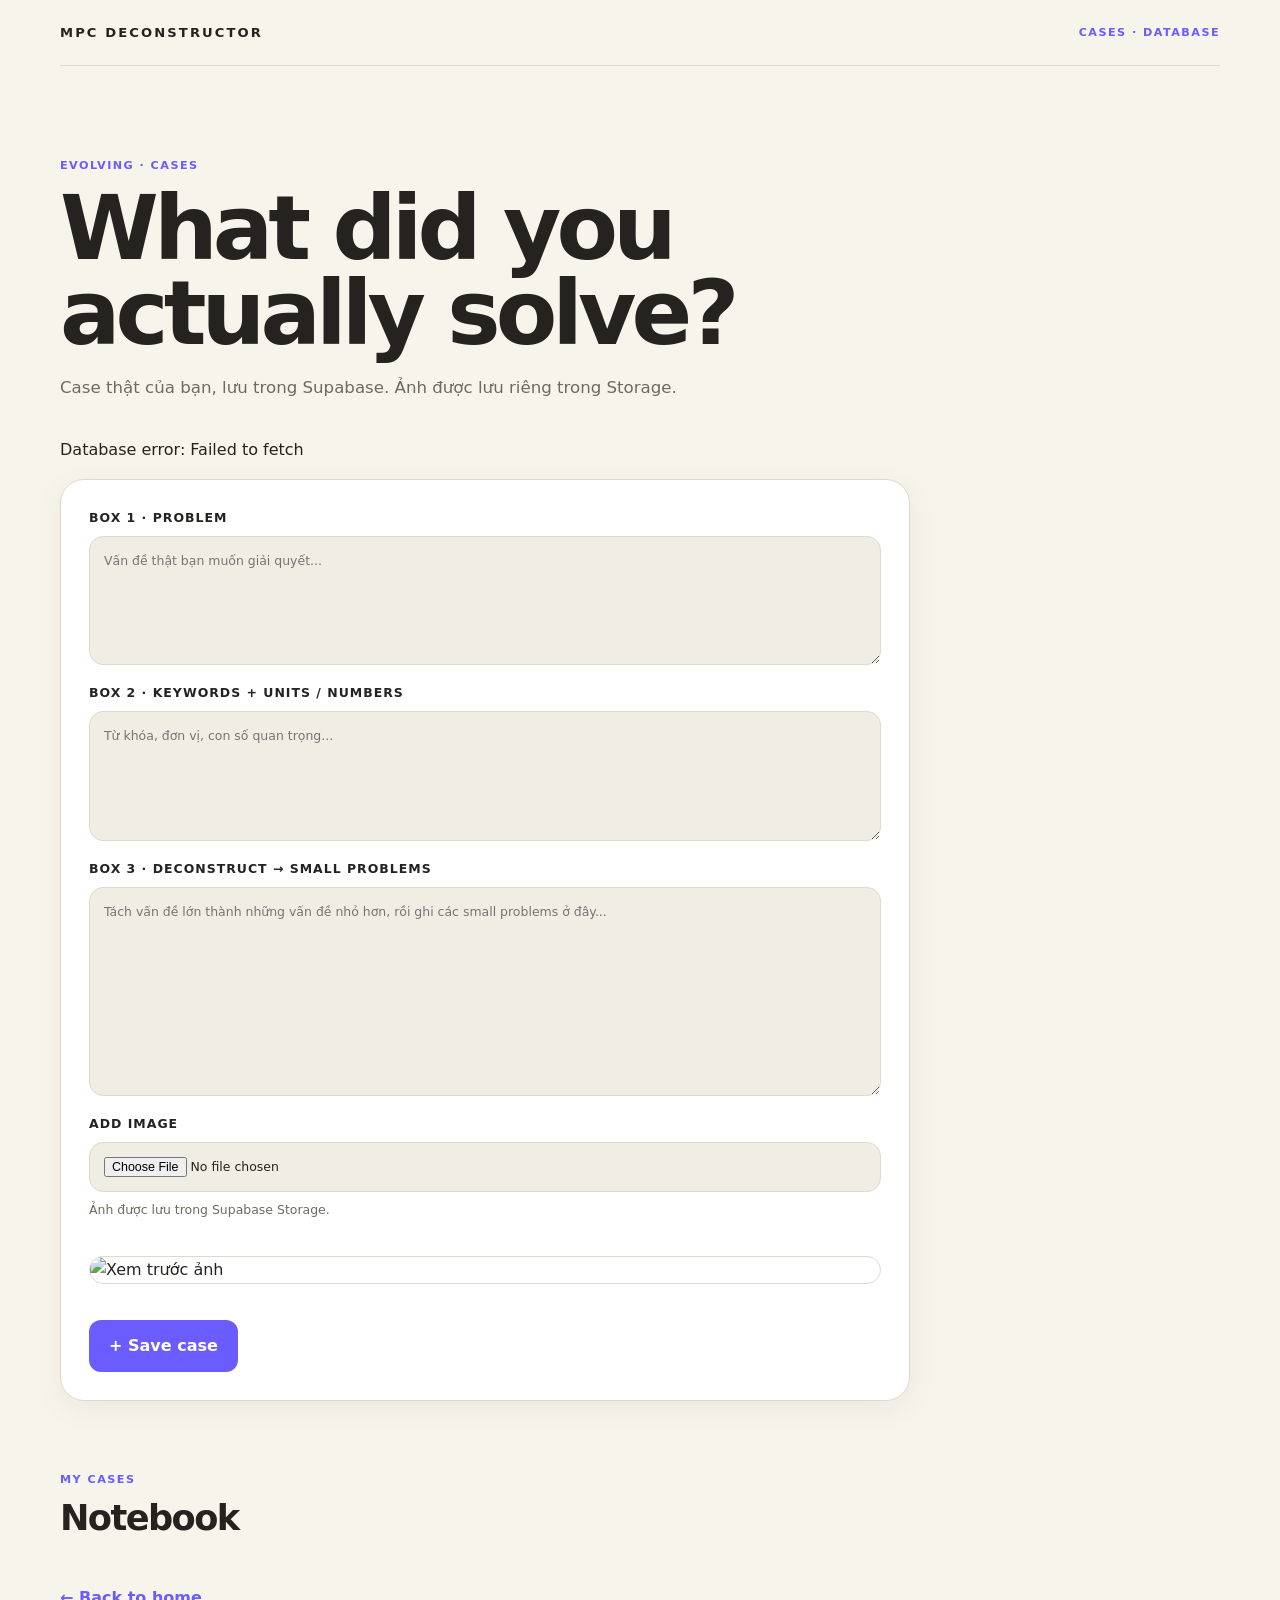
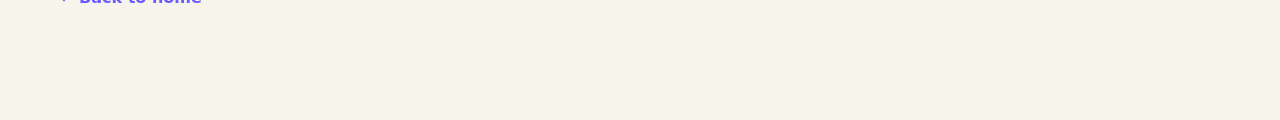
==== commit dfb7a8ee: "(webagent): merge deconstruct and small problems into one case box" ====
--- a/cases.html
+++ b/cases.html
@@ -1,8 +1,7 @@
 <!doctype html><html lang="vi"><head><meta charset="utf-8"><meta name="viewport" content="width=device-width,initial-scale=1"><meta name="referrer" content="strict-origin-when-cross-origin"><meta http-equiv="Content-Security-Policy" content="default-src 'self';style-src 'self';script-src 'self';connect-src 'self' https://dctqsupasambvnyiyccn.supabase.co;img-src 'self' data: blob:;base-uri 'self';form-action 'self';frame-ancestors 'none';"><title>Cases · MPC Deconstructor</title><link rel="stylesheet" href="styles.css"></head><body><header class="site-header"><a class="brand" href="index.html">MPC DECONSTRUCTOR</a><span class="version">CASES · DATABASE</span></header><main class="container page"><div class="section-heading"><p class="eyebrow">EVOLVING · CASES</p><h1>What did you actually solve?</h1><p>Case thật của bạn, lưu trong Supabase. Ảnh được lưu riêng trong Storage.</p></div><p class="db-error" aria-live="polite"></p><form id="case-form" class="editor-form">
 <label>BOX 1 · PROBLEM<textarea id="case-problem" rows="5" placeholder="Vấn đề thật bạn muốn giải quyết..."></textarea></label>
 <label>BOX 2 · KEYWORDS + UNITS / NUMBERS<textarea id="case-keywords" rows="5" placeholder="Từ khóa, đơn vị, con số quan trọng..."></textarea></label>
-<label>BOX 3 · DECONSTRUCT<textarea id="case-deconstruct" rows="7" placeholder="Tách vấn đề lớn thành những phần nhỏ hơn..."></textarea></label>
-<label>BOX 4 · SMALL PROBLEMS<textarea id="case-small-problems" rows="7" placeholder="Những vấn đề nhỏ cần học hoặc giải quyết..."></textarea></label>
+<label>BOX 3 · DECONSTRUCT → SMALL PROBLEMS<textarea id="case-deconstruct" rows="9" placeholder="Tách vấn đề lớn thành những vấn đề nhỏ hơn, rồi ghi các small problems ở đây..."></textarea></label>
 <label>ADD IMAGE<input id="case-image" type="file" accept="image/*"><span class="input-note">Ảnh được lưu trong Supabase Storage.</span></label>
 <img id="case-preview" class="upload-preview" alt="Xem trước ảnh" hidden>
 <button class="primary-button" type="submit">+ Save case</button>
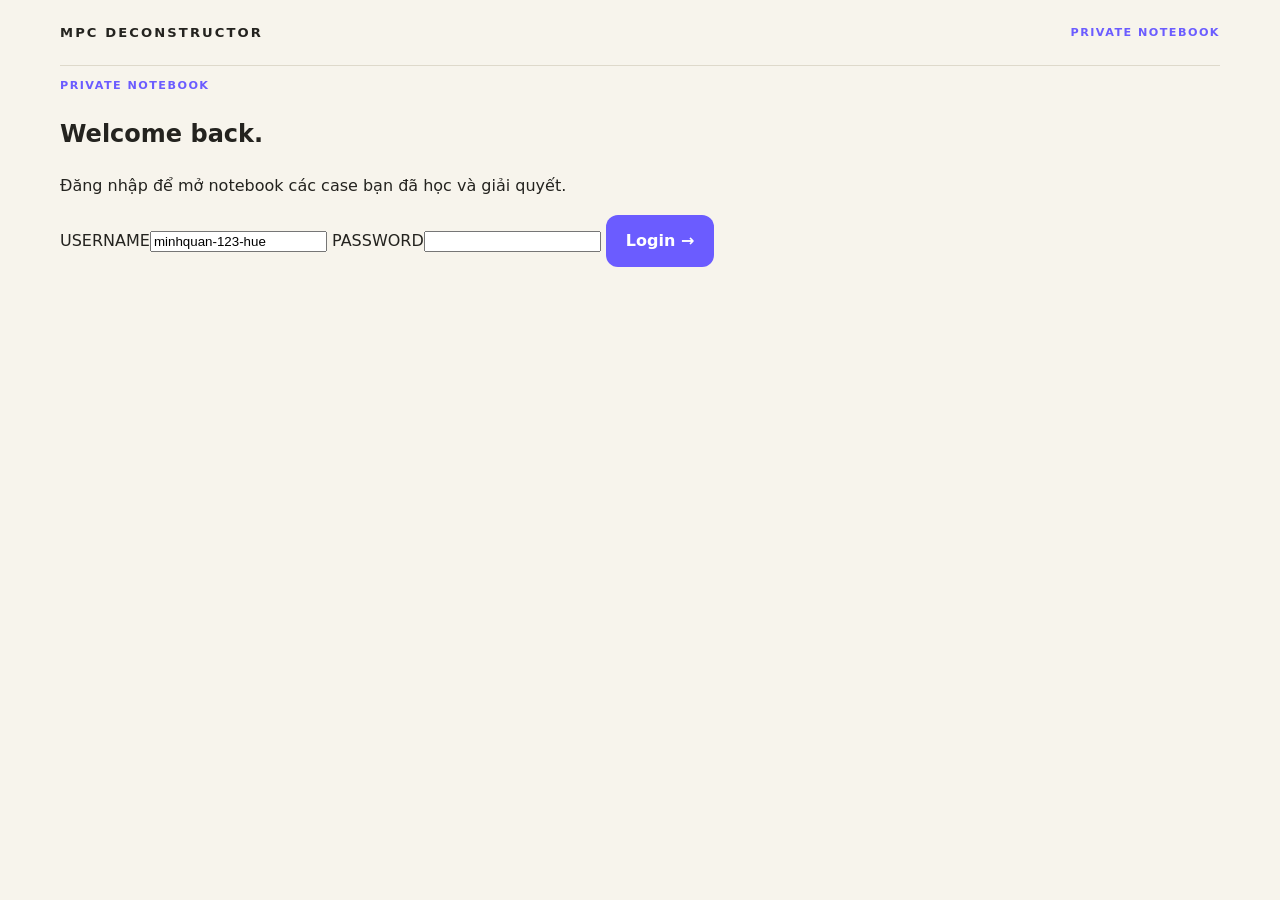
==== commit e57e8acd: "(webagent): switch cases to private owner login" ====
--- a/cases.html
+++ b/cases.html
@@ -1,8 +1,34 @@
-<!doctype html><html lang="vi"><head><meta charset="utf-8"><meta name="viewport" content="width=device-width,initial-scale=1"><meta name="referrer" content="strict-origin-when-cross-origin"><meta http-equiv="Content-Security-Policy" content="default-src 'self';style-src 'self';script-src 'self';connect-src 'self' https://dctqsupasambvnyiyccn.supabase.co;img-src 'self' data: blob:;base-uri 'self';form-action 'self';frame-ancestors 'none';"><title>Cases · MPC Deconstructor</title><link rel="stylesheet" href="styles.css"></head><body><header class="site-header"><a class="brand" href="index.html">MPC DECONSTRUCTOR</a><span class="version">CASES · DATABASE</span></header><main class="container page"><div class="section-heading"><p class="eyebrow">EVOLVING · CASES</p><h1>What did you actually solve?</h1><p>Case thật của bạn, lưu trong Supabase. Ảnh được lưu riêng trong Storage.</p></div><p class="db-error" aria-live="polite"></p><form id="case-form" class="editor-form">
+<!doctype html>
+<html lang="vi">
+<head>
+<meta charset="utf-8">
+<meta name="viewport" content="width=device-width,initial-scale=1">
+<meta name="referrer" content="strict-origin-when-cross-origin">
+<meta http-equiv="Content-Security-Policy" content="default-src 'self';style-src 'self';script-src 'self';connect-src 'self' https://dctqsupasambvnyiyccn.supabase.co;img-src 'self' data: blob: https:;base-uri 'self';form-action 'self';frame-ancestors 'none';">
+<title>Cases · MPC Deconstructor</title>
+<link rel="stylesheet" href="styles.css">
+</head>
+<body>
+<header class="site-header"><a class="brand" href="index.html">MPC DECONSTRUCTOR</a><span class="version">PRIVATE NOTEBOOK</span></header>
+<main class="container page">
+<div class="section-heading">
+<p class="eyebrow">MY NOTEBOOK · <span id="owner-name">OWNER</span></p>
+<h1>What did you actually solve?</h1>
+<p>Những case bạn đã học và giải quyết. Dữ liệu được lưu trong Supabase nên khi quay lại, notebook vẫn còn đó.</p>
+</div>
+<p class="db-error" aria-live="polite"></p>
+<div class="case-toolbar"><span>Private owner account</span><button id="logout-button" class="delete-button" type="button">Log out</button></div>
+<form id="case-form" class="editor-form">
 <label>BOX 1 · PROBLEM<textarea id="case-problem" rows="5" placeholder="Vấn đề thật bạn muốn giải quyết..."></textarea></label>
 <label>BOX 2 · KEYWORDS + UNITS / NUMBERS<textarea id="case-keywords" rows="5" placeholder="Từ khóa, đơn vị, con số quan trọng..."></textarea></label>
 <label>BOX 3 · DECONSTRUCT → SMALL PROBLEMS<textarea id="case-deconstruct" rows="9" placeholder="Tách vấn đề lớn thành những vấn đề nhỏ hơn, rồi ghi các small problems ở đây..."></textarea></label>
 <label>ADD IMAGE<input id="case-image" type="file" accept="image/*"><span class="input-note">Ảnh được lưu trong Supabase Storage.</span></label>
 <img id="case-preview" class="upload-preview" alt="Xem trước ảnh" hidden>
 <button class="primary-button" type="submit">+ Save case</button>
-</form><section class="saved-section"><div class="section-heading small"><p class="eyebrow">MY CASES</p><h2>Notebook</h2></div><div id="case-list" class="saved-grid"></div></section><a class="back" href="index.html">← Back to home</a></main><script src="app.js"></script></body></html>+</form>
+<section class="saved-section"><div class="section-heading small"><p class="eyebrow">MY CASES</p><h2>Notebook</h2></div><div id="case-list" class="saved-grid"></div></section>
+<a class="back" href="index.html">← Back to home</a>
+</main>
+<script src="app.js"></script>
+</body>
+</html>
